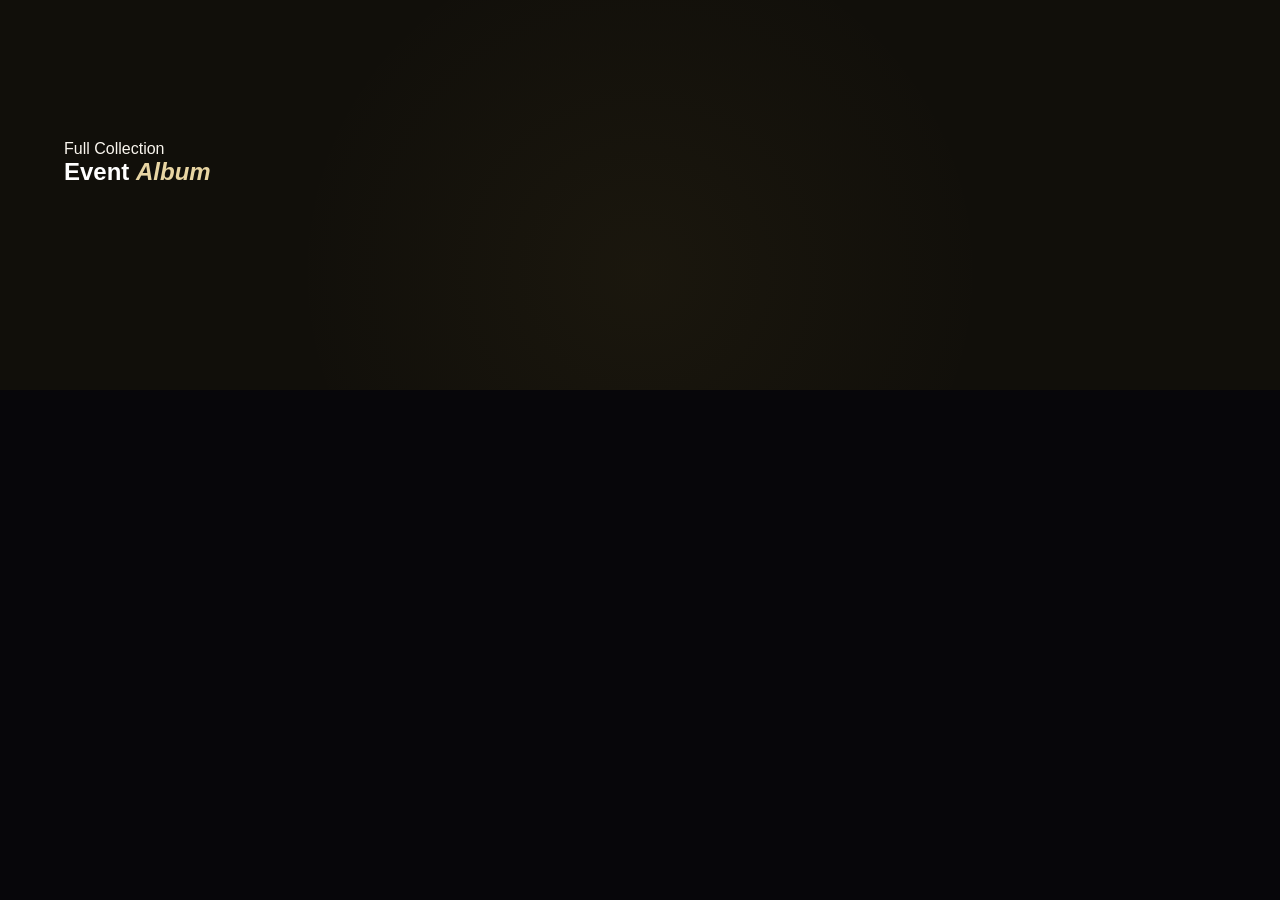
==== album.html @ ff9ff07b "main" ====
<!DOCTYPE html>
<html lang="en">
<head>
  <meta charset="UTF-8">
  <meta name="viewport" content="width=device-width, initial-scale=1.0">
  <title>Ehtaram Events — Album</title>

  <link rel="stylesheet" href="style.css">
</head>
<body>

  <section class="gallery-section">

    <div class="label-tag">
      Full Collection
    </div>

    <h1 class="display-title" style="color:white;margin-bottom:4rem;">
      Event
      <em style="color:var(--gold-light);font-style:italic;">
        Album
      </em>
    </h1>

    <!-- ADD YOUR FULL GALLERY HERE -->

  </section>

</body>
</html>
---- style.css ----
*,*::before,*::after{box-sizing:border-box;margin:0;padding:0}
:root{
  --gold:#C9A84C;
  --gold-light:#E8D5A3;
  --gold-pale:#F7EFD8;
  --gold-dark:#8B6914;
  --gold-shine:#FFE9A0;
  --cream:#FAF6EF;
  --cream-mid:#F0E8D5;
  --black:#07060A;
  --black-soft:#110F0A;
  --black-mid:#1A1710;
  --white:#FFFFFF;
  --text-main:#1A1710;
  --text-muted:#6B5E42;
  --text-light:#9C8C6E;
}
html{scroll-behavior:smooth}
body{font-family:'Montserrat',sans-serif;background:var(--black);color:var(--cream);overflow-x:hidden;cursor:none}

/* CUSTOM CURSOR */
.cursor{position:fixed;width:10px;height:10px;background:var(--gold);border-radius:50%;pointer-events:none;z-index:9999;transform:translate(-50%,-50%);transition:transform .1s,width .3s,height .3s,background .3s;mix-blend-mode:difference}
.cursor-ring{position:fixed;width:40px;height:40px;border:1px solid var(--gold);border-radius:50%;pointer-events:none;z-index:9998;transform:translate(-50%,-50%);transition:transform .12s ease,width .3s,height .3s,opacity .3s;opacity:.6}
.cursor.hover{width:6px;height:6px}
.cursor-ring.hover{width:60px;height:60px;opacity:.3}

/* SCROLLBAR */
::-webkit-scrollbar{width:3px}
::-webkit-scrollbar-track{background:var(--black)}
::-webkit-scrollbar-thumb{background:var(--gold)}

/* NAV */
nav{position:fixed;top:0;left:0;right:0;z-index:100;padding:0 5%;display:flex;align-items:center;justify-content:space-between;height:80px;transition:all .5s ease}
nav.scrolled{background:rgba(7,6,10,.94);backdrop-filter:blur(20px);border-bottom:1px solid rgba(201,168,76,.1)}
.nav-logo{font-family:'Cormorant Garamond',serif;font-size:1.5rem;font-weight:500;color:var(--gold-light);letter-spacing:.15em;text-transform:uppercase;text-decoration:none}
.nav-logo em{font-style:italic;color:var(--gold)}
.nav-links{display:flex;gap:2.5rem;list-style:none}
.nav-links a{font-size:.62rem;font-weight:300;letter-spacing:.28em;text-transform:uppercase;color:rgba(255,255,255,.6);text-decoration:none;transition:color .3s;position:relative}
.nav-links a::after{content:'';position:absolute;bottom:-4px;left:0;width:0;height:1px;background:var(--gold);transition:width .4s ease}
.nav-links a:hover{color:var(--gold)}
.nav-links a:hover::after{width:100%}
.nav-cta{background:transparent;border:1px solid var(--gold);color:var(--gold);font-family:'Montserrat',sans-serif;font-size:.6rem;font-weight:400;letter-spacing:.22em;text-transform:uppercase;padding:.6rem 1.5rem;cursor:none;transition:all .4s;position:relative;overflow:hidden}
.nav-cta::before{content:'';position:absolute;inset:0;background:var(--gold);transform:scaleX(0);transform-origin:left;transition:transform .4s ease}
.nav-cta:hover::before{transform:scaleX(1)}
.nav-cta:hover{color:var(--black)}
.nav-cta span{position:relative;z-index:1}
.hamburger{display:none;flex-direction:column;gap:5px;cursor:none;padding:4px}
.hamburger span{width:22px;height:1px;background:var(--gold);display:block;transition:.3s}
.mobile-menu{display:none;position:fixed;inset:0;background:rgba(7,6,10,.98);z-index:200;flex-direction:column;align-items:center;justify-content:center;gap:2.5rem}
.mobile-menu.open{display:flex}
.mobile-menu a{font-family:'Cormorant Garamond',serif;font-size:2.8rem;font-weight:300;color:var(--gold-light);text-decoration:none;letter-spacing:.1em;transition:color .3s;font-style:italic}
.mobile-menu a:hover{color:var(--gold)}
.mobile-close{position:absolute;top:24px;right:5%;font-size:1.2rem;color:var(--gold);cursor:none;background:none;border:none;letter-spacing:.2em;font-size:.7rem;text-transform:uppercase;font-family:'Montserrat',sans-serif}

/* HERO */
.hero{height:100vh;position:relative;overflow:hidden;display:flex;align-items:center;justify-content:center}
.hero-reel{position:absolute;inset:0;overflow:hidden}
.hero-reel::after{content:'';position:absolute;inset:0;background:linear-gradient(to bottom,rgba(7,6,10,.2) 0%,rgba(7,6,10,.4) 50%,rgba(7,6,10,.95) 100%)}
.hero-reel img{width:100%;height:100%;object-fit:cover;animation:slowZoom 18s ease infinite alternate;filter:saturate(.8) brightness(.75)}
@keyframes slowZoom{from{transform:scale(1)}to{transform:scale(1.08)}}
.hero-noise{position:absolute;inset:0;opacity:.03;background-image:url("data:image/svg+xml,%3Csvg viewBox='0 0 256 256' xmlns='http://www.w3.org/2000/svg'%3E%3Cfilter id='noise'%3E%3CfeTurbulence type='fractalNoise' baseFrequency='0.9' numOctaves='4' stitchTiles='stitch'/%3E%3C/filter%3E%3Crect width='100%25' height='100%25' filter='url(%23noise)'/%3E%3C/svg%3E");z-index:1}
.hero-content{position:relative;z-index:2;text-align:center;padding:0 5%;max-width:900px}
.hero-eyebrow{font-size:.58rem;font-weight:300;letter-spacing:.55em;text-transform:uppercase;color:var(--gold);margin-bottom:2.5rem;opacity:0;animation:fadeUp .9s .4s ease forwards;display:flex;align-items:center;justify-content:center;gap:1rem}
.hero-eyebrow::before,.hero-eyebrow::after{content:'';flex:1;max-width:60px;height:1px;background:linear-gradient(to right,transparent,var(--gold))}
.hero-eyebrow::after{background:linear-gradient(to left,transparent,var(--gold))}
.hero-title{font-family:'Cormorant Garamond',serif;font-size:clamp(4.5rem,10vw,9rem);font-weight:300;line-height:.95;color:var(--white);opacity:0;animation:fadeUp 1.1s .6s ease forwards;letter-spacing:-.01em}
.hero-title .line-1{display:block;font-weight:300;letter-spacing:.08em}
.hero-title .line-2{display:block;font-style:italic;color:var(--gold-light);font-size:.7em}
.hero-tagline{font-size:.72rem;font-weight:200;letter-spacing:.35em;text-transform:uppercase;color:rgba(255,255,255,.5);margin:2.5rem 0;opacity:0;animation:fadeUp .9s 1s ease forwards}
.hero-btns{display:flex;gap:1rem;justify-content:center;flex-wrap:wrap;opacity:0;animation:fadeUp .9s 1.2s ease forwards}
.btn-gold{background:var(--gold);color:var(--black);font-family:'Montserrat',sans-serif;font-size:.62rem;font-weight:500;letter-spacing:.25em;text-transform:uppercase;padding:1rem 2.8rem;border:none;cursor:none;transition:all .4s;text-decoration:none;display:inline-block;position:relative;overflow:hidden}
.btn-gold::before{content:'';position:absolute;inset:0;background:var(--gold-shine);transform:scaleX(0);transform-origin:left;transition:transform .4s}
.btn-gold:hover::before{transform:scaleX(1)}
.btn-gold span{position:relative;z-index:1}
.btn-ghost{background:transparent;color:rgba(255,255,255,.8);font-family:'Montserrat',sans-serif;font-size:.62rem;font-weight:300;letter-spacing:.25em;text-transform:uppercase;padding:1rem 2.8rem;border:1px solid rgba(255,255,255,.3);cursor:none;transition:all .4s;text-decoration:none;display:inline-block}
.btn-ghost:hover{border-color:var(--gold);color:var(--gold)}
.hero-scroll-indicator{position:absolute;bottom:3rem;left:50%;transform:translateX(-50%);z-index:2;display:flex;flex-direction:column;align-items:center;gap:.8rem;opacity:0;animation:fadeIn 1s 2s ease forwards}
.hero-scroll-indicator span{font-size:.52rem;letter-spacing:.35em;color:rgba(255,255,255,.35);text-transform:uppercase}
.scroll-track{width:1px;height:60px;background:rgba(201,168,76,.2);position:relative;overflow:hidden}
.scroll-track::after{content:'';position:absolute;top:-100%;left:0;width:100%;height:100%;background:linear-gradient(to bottom,transparent,var(--gold));animation:scrollDrop 2s 2s infinite}
@keyframes scrollDrop{0%{top:-100%}100%{top:100%}}

/* MARQUEE */
.marquee-section{background:var(--black-mid);padding:1rem 0;overflow:hidden;white-space:nowrap}
.marquee-inner{display:inline-flex;gap: 1px;;animation:marquee 20s linear infinite}
.marquee-item{font-family:'Cormorant Garamond',serif;font-size:.82rem;font-style:italic;font-weight:400;color:var(--white);letter-spacing:.1em;padding:0 2rem}
.marquee-dot{color:var(--black);opacity:.4}
@keyframes marquee{from{transform:translateX(0)}to{transform:translateX(-50%)}}

/* ════════════════════════════════
   STORY — CINEMATIC CENTERED
════════════════════════════════ */

.story{
  min-height:115vh;

  position:relative;

  overflow:hidden;

  display:flex;
  align-items:center;
  justify-content:center;

  padding:8rem 5%;

  background:var(--black);
}

/* BG */
.story-bg{
  position:absolute;
  inset:0;

  z-index:0;

  overflow:hidden;
}

/* gif */
.story-bg-gif{
  width:100%;
  height:100%;

  object-fit:cover;

  transform:scale(1.08);

  filter:
    brightness(.55)
    saturate(1)
    contrast(1.05);
}
/* overlay */
.story-bg-overlay{
  position:absolute;
  inset:0;

  background:

    linear-gradient(
      to bottom,
      rgba(7,6,10,.28),
      rgba(7,6,10,.45)
    ),

    radial-gradient(
      circle at center,
      rgba(201,168,76,.06),
      rgba(7,6,10,.35) 70%
    );
}
.story::after{
  content:"";

  position:absolute;
  inset:0;

  background:
    linear-gradient(
      to right,
      rgba(7,6,10,.35),
      transparent 20%,
      transparent 80%,
      rgba(7,6,10,.35)
    );

  pointer-events:none;

  z-index:1;
}
/* blur orbs */
.story-blur{
  position:absolute;

  border-radius:50%;

  filter:blur(80px);

  pointer-events:none;
}

.blur-1{
  width:380px;
  height:380px;

  background:rgba(201,168,76,.16);

  top:-5%;
  left:-5%;
}

.blur-2{
  width:500px;
  height:500px;

  background:rgba(255,255,255,.06);

  right:-10%;
  bottom:-15%;
}

/* CONTENT */
.story-content{
  position:relative;
  z-index:2;

  display:flex;
  flex-direction:column;
  align-items:center;

  text-align:center;

  max-width:1100px;

  padding:4rem 3rem;

  backdrop-filter:blur(2px);
}

/* title */
.story-content .display-title{
  color:var(--white);

  font-family:'Cormorant Garamond',serif;

  font-size:clamp(4rem,7vw,7rem);

  font-weight:300;

  line-height:.95;

  letter-spacing:-.03em;

  margin-top:1rem;

  margin-bottom:2rem;
}

.story-content .display-title em{
  color:var(--gold-light);

  display:block;

  margin-top:.8rem;

  font-style:italic;
  font-weight:400;

  letter-spacing:-.02em;
}

/* OUR STORY LABEL */
.story .label-tag{
  font-size:.75rem;

  letter-spacing:.45em;

  text-transform:uppercase;

  color:rgba(255,255,255,.72);

  font-family:'Montserrat',sans-serif;

  margin-bottom:1rem;
}

/* paragraphs */
.story-content .body-text{
  font-family:'Montserrat',sans-serif;

  font-size:1.05rem;

  line-height:2.1;

  font-weight:300;

  letter-spacing:.01em;

  color:rgba(255,255,255,.82);

  max-width:900px;

  margin-bottom:2rem;
}

/* gold divider */
.gold-rule{
  width:80px;
  height:1px;

  background:
    linear-gradient(
      to right,
      transparent,
      var(--gold),
      transparent
    );

  margin:2rem auto 3rem;
}

/* stats section */
.story-stats{
  margin-top:4rem;

  padding-top:3rem;

  width:100%;

  display:grid;

  grid-template-columns:repeat(3,1fr);

  gap:2rem;

  border-top:1px solid rgba(255,255,255,.08);
}

/* stat */
.story-stats .stat-item{
  display:flex;
  flex-direction:column;

  align-items:center;
}

/* stat number */
.story-stats strong{
  font-family:'Cormorant Garamond',serif;

  font-size:clamp(2.5rem,4vw,4rem);

  font-weight:400;

  color:var(--gold-light);

  line-height:1;
}

/* stat label */
.story-stats span{
  margin-top:.8rem;

  font-size:.75rem;

  letter-spacing:.22em;
  text-transform:uppercase;

  color:rgba(255,255,255,.45);

  font-family:'Montserrat',sans-serif;
}


/* text */
.story-content .body-text{
  color:rgba(255,255,255,.78);

  max-width:720px;
}

/* gold line */
.story-content .gold-rule{
  margin-left:auto;
  margin-right:auto;
}

/* stats */
.story-stats{
  width:100%;

  max-width:750px;

  border-top:1px solid rgba(201,168,76,.12);
}

/* MOBILE */
@media(max-width:768px){

  .story{
    padding:6rem 5%;
    min-height:90vh;
  }

  .story-content{
    max-width:100%;
  }

  .story-stats{
    grid-template-columns:1fr;

    gap:1.8rem;
  }

  .story-content .body-text{
    max-width:100%;
  }
}

/* ════════════════════════════════
   SERVICES — GLASSMORPHIC LUXURY
════════════════════════════════ */

.services-section{
  position: relative;
  overflow: hidden;

  padding: 140px 5%;

  background:

    radial-gradient(
      circle at top left,
      rgba(201,168,76,.12),
      transparent 28%
    ),

    radial-gradient(
      circle at bottom right,
      rgba(72,88,255,.10),
      transparent 32%
    ),

    linear-gradient(
      135deg,
      #050507 0%,
      #090914 35%,
      #0c0c17 65%,
      #060608 100%
    );
}

/* ambient glows */
.services-section::before{
  content:"";

  position:absolute;

  width:450px;
  height:450px;

  top:-10%;
  left:-8%;

  border-radius:50%;

  background:
    radial-gradient(
      circle,
      rgba(201,168,76,.18),
      transparent 70%
    );

  filter:blur(90px);

  pointer-events:none;
}

.services-section::after{
  content:"";

  position:absolute;

  width:520px;
  height:520px;

  right:-10%;
  bottom:-15%;

  border-radius:50%;

  background:
    radial-gradient(
      circle,
      rgba(72,88,255,.14),
      transparent 70%
    );

  filter:blur(110px);

  pointer-events:none;
}

/* ════════════════════════════════
   HEADER
════════════════════════════════ */

.services-header{
  display:flex;
  justify-content:space-between;
  align-items:flex-end;

  margin-bottom:5rem;

  flex-wrap:wrap;
  gap:2rem;

  position:relative;
  z-index:2;
}

/* label */
.services-section .label-tag{
  color:var(--gold);
}

.services-section .label-tag::before{
  background:var(--gold);
}

/* title */
.services-section .display-title{
  color:var(--white);
}

.services-section .display-title em{
  color:var(--gold-light);
  font-style:italic;
}

/* lead */
.services-lead{
  max-width:420px;

  font-size:.92rem;
  font-weight:300;

  line-height:2;

  color:rgba(255,255,255,.55);
}

/* ════════════════════════════════
   GRID
════════════════════════════════ */

.services-bento{
  display:grid;

  grid-template-columns:repeat(12,1fr);

  gap:18px;

  position:relative;
  z-index:2;
}

/* ════════════════════════════════
   GLASS CARDS
════════════════════════════════ */

.svc{
  position:relative;

  overflow:hidden;

  padding:3.5rem 3rem;

  border-radius:30px;

  background:
    linear-gradient(
      135deg,
      rgba(255,255,255,.08),
      rgba(255,255,255,.03)
    );

  border:1px solid rgba(255,255,255,.10);

  backdrop-filter:blur(22px);
  -webkit-backdrop-filter:blur(22px);

  box-shadow:
    0 10px 40px rgba(0,0,0,.18);

  cursor:none;

  transition:
    transform .5s ease,
    border-color .5s ease,
    background .5s ease,
    box-shadow .5s ease;
}
/* glow */
.svc::after{
  content:"";

  position:absolute;
  inset:0;

  background:
    radial-gradient(
      circle at top right,
      rgba(201,168,76,.12),
      transparent 40%
    );

  opacity:0;

  transition:opacity .5s ease;
}

/* content layer */
.svc > *{
  position:relative;
  z-index:2;
}

/* hover */
.svc:hover{
  transform:
    translateY(-10px)
    scale(1.01);

  border-color:rgba(201,168,76,.28);

  background:
    linear-gradient(
      135deg,
      rgba(255,255,255,.10),
      rgba(255,255,255,.04)
    );

  box-shadow:
    0 20px 60px rgba(0,0,0,.28);
}

.svc:hover::before{
  left:140%;
}

.svc:hover::after{
  opacity:1;
}

/* ════════════════════════════════
   GRID SPANS
════════════════════════════════ */

.svc-a{grid-column:span 5}
.svc-b{grid-column:span 7}
.svc-c{grid-column:span 4}
.svc-d{grid-column:span 4}
.svc-e{grid-column:span 4}
.svc-f{grid-column:span 6}
.svc-g{grid-column:span 6}

/* ════════════════════════════════
   TYPOGRAPHY
════════════════════════════════ */

/* number */
.svc-num{
  display:block;

  margin-bottom:1rem;

  font-family:'Cormorant Garamond',serif;

  font-size:5rem;
  font-weight:300;

  line-height:1;

  color:rgba(255,255,255,.10);

  transition:color .5s ease;
}

/* title */
.svc-title{
  font-family:'Cormorant Garamond',serif;

  font-size:2rem;
  font-weight:400;

  line-height:1.1;

  color:var(--white);

  margin-bottom:1rem;

  transition:color .5s ease;
}

/* desc */
.svc-desc{
  max-width:380px;

  font-size:.88rem;
  font-weight:300;

  line-height:2;

  color:rgba(255,255,255,.58);

  transition:color .5s ease;
}


/* hover typography */
.svc:hover .svc-title{
  color:var(--gold-light);
}

.svc:hover .svc-desc{
  color:rgba(255,255,255,.82);
}

.svc:hover .svc-num{
  color:rgba(201,168,76,.16);
}

.svc:hover .svc-arrow{
  color:var(--gold-light);

  transform:
    translate(4px,-4px)
    rotate(-8deg);
}

/* ════════════════════════════════
   RESPONSIVE
════════════════════════════════ */

@media(max-width:1024px){

  .svc-a,
  .svc-b{
    grid-column:span 6;
  }

  .svc-c,
  .svc-d,
  .svc-e{
    grid-column:span 4;
  }

  .svc-f,
  .svc-g{
    grid-column:span 6;
  }
}

@media(max-width:768px){

  .services-section{
    padding:100px 5%;
  }

  .services-header{
    flex-direction:column;
    align-items:flex-start;
  }

  .svc-a,
  .svc-b,
  .svc-c,
  .svc-d,
  .svc-e,
  .svc-f,
  .svc-g{
    grid-column:span 12;
  }

  .svc{
    padding:2.8rem 2rem;

    border-radius:24px;
  }

  .svc-title{
    font-size:1.6rem;
  }

  .svc-num{
    font-size:4rem;
  }
}
/* ════════════════════════════════
   INFINITE SHOWCASE MARQUEE
════════════════════════════════ */

.showcase{
  background: var(--black);
  padding: 140px 0;
  overflow: hidden;
  position: relative;
}

.showcase-header{
  padding: 0 5%;
  margin-bottom: 4rem;
}

/* marquee wrapper */
.marquee-showcase{
  width: 100%;
  overflow: hidden;
  position: relative;
}

/* moving track */
.marquee-track{
  display: flex;
  gap: 1.5rem;
  width: max-content;

  animation: showcaseMarquee 30s linear infinite;
}

/* infinite animation */
@keyframes showcaseMarquee{
  from{
    transform: translateX(0);
  }

  to{
    transform: translateX(-50%);
  }
}

/* cards */
.showcase-card{
  position: relative;

  width: 420px;
  height: 650px;

  overflow: hidden;
  flex-shrink: 0;

  border-radius: 0;

  background: var(--black-soft);

  cursor: none;

  transition:
    transform .6s ease,
    filter .6s ease;

  filter:
    saturate(.7)
    brightness(.8);
}

/* hover */
.showcase-card:hover{
  transform: translateY(-10px);

  filter:
    saturate(1)
    brightness(1);
}

/* image */
.showcase-card img{
  width: 100%;
  height: 100%;

  object-fit: cover;

  transition: transform 1s ease;
}

.showcase-card:hover img{
  transform: scale(1.08);
}

/* dark gradient */
.showcase-card::after{
  content: "";

  position: absolute;
  inset: 0;

  background:
    linear-gradient(
      to top,
      rgba(0,0,0,.85),
      rgba(0,0,0,.15),
      transparent
    );
}

/* overlay text */
.showcase-overlay{
  position: absolute;

  left: 2rem;
  bottom: 2rem;

  z-index: 2;
}

.showcase-overlay span{
  font-family:'Cormorant Garamond',serif;

  font-size: 2rem;
  font-weight: 300;
  font-style: italic;

  color: var(--white);

  letter-spacing: .03em;
}

/* fade edges */
.marquee-showcase::before,
.marquee-showcase::after{
  content: "";

  position: absolute;
  top: 0;

  width: 180px;
  height: 100%;

  z-index: 5;

  pointer-events: none;
}

.marquee-showcase::before{
  left: 0;

  background:
    linear-gradient(
      to right,
      var(--black),
      transparent
    );
}

.marquee-showcase::after{
  right: 0;

  background:
    linear-gradient(
      to left,
      var(--black),
      transparent
    );
}

/* MOBILE */
@media(max-width:768px){

  .showcase{
    padding: 100px 0;
  }

  .showcase-card{
    width: 280px;
    height: 440px;
  }

  .showcase-overlay span{
    font-size: 1.5rem;
  }

  .marquee-track{
    gap: 1rem;

    animation-duration: 30s;
  }
}
/* ════════════════════════════════
   GALLERY SECTION
════════════════════════════════ */

.gallery-section{
  background: var(--black-soft);

  padding: 140px 5%;

  position: relative;
  overflow: hidden;
}

/* subtle glow */
.gallery-section::before{
  content:"";

  position:absolute;
  top:-20%;
  left:50%;

  transform:translateX(-50%);

  width:700px;
  height:700px;

  background:
    radial-gradient(
      circle,
      rgba(201,168,76,.05),
      transparent 70%
    );

  pointer-events:none;
}

/* ════════════════════════════════
   HEADING
════════════════════════════════ */

.gallery-head{
  text-align:center;

  max-width:850px;

  margin:0 auto 5rem;

  position:relative;
  z-index:2;
}

.gallery-head .display-title{
  color:var(--white);
}

.gallery-head .display-title em{
  color:var(--gold-light);
  font-style:italic;
}

.gallery-sub{
  margin-top:1.5rem;

  font-size:.82rem;
  font-weight:300;
  line-height:2;

  color:rgba(255,255,255,.45);

  max-width:620px;

  margin-inline:auto;
}

/* ════════════════════════════════
   GRID
════════════════════════════════ */

.gallery-mosaic{
  display:grid;

  grid-template-columns:repeat(12,1fr);

  grid-auto-rows:220px;

  gap:12px;

  position:relative;
  z-index:2;
}

/* layout */
.gm-1{
  grid-column:span 5;
  grid-row:span 2;
}

.gm-2{
  grid-column:span 3;
  grid-row:span 1;
}

.gm-3{
  grid-column:span 4;
  grid-row:span 1;
}

.gm-4{
  grid-column:span 4;
  grid-row:span 1;
}

.gm-5{
  grid-column:span 3;
  grid-row:span 1;
}

.gm-6{
  grid-column:span 5;
  grid-row:span 2;
}

/* cards */
.mosaic-item{
  position:relative;

  overflow:hidden;

  background:var(--black);

  cursor:none;
}

/* image */
.mosaic-item img{
  width:100%;
  height:100%;

  object-fit:cover;

  transition:
    transform 1s ease,
    filter .6s ease;

  filter:
    saturate(.75)
    brightness(.82);
}

/* hover */
.mosaic-item:hover img{
  transform:scale(1.08);

  filter:
    saturate(1)
    brightness(1);
}

/* overlay */
.mosaic-overlay{
  position:absolute;
  inset:0;

  background:
    linear-gradient(
      to top,
      rgba(0,0,0,.5),
      transparent
    );

  opacity:.75;

  transition:opacity .4s ease;
}

.mosaic-item:hover .mosaic-overlay{
  opacity:1;
}

/* shine */
.mosaic-item::after{
  content:"";

  position:absolute;

  top:0;
  left:-120%;

  width:60%;
  height:100%;

  background:
    linear-gradient(
      90deg,
      transparent,
      rgba(255,255,255,.08),
      transparent
    );

  transform:skewX(-25deg);

  transition:left .9s ease;
}

.mosaic-item:hover::after{
  left:140%;
}

/* ════════════════════════════════
   BOTTOM CTA
════════════════════════════════ */

.gallery-bottom{
  display:flex;
  justify-content:center;

  margin-top:5rem;

  position:relative;
  z-index:2;
}

.gallery-explore-btn{
  width:min(100%, 520px);

  display:flex;
  justify-content:space-between;
  align-items:center;

  gap:2rem;

  padding:1.3rem 1.3rem 1.3rem 2rem;

  border-radius:100px;

  text-decoration:none;

  background:
    rgba(255,255,255,.03);

  border:1px solid rgba(201,168,76,.15);

  backdrop-filter:blur(10px);

  transition:
    transform .4s ease,
    border-color .4s ease,
    background .4s ease;
}

/* hover */
.gallery-explore-btn:hover{
  transform:translateY(-4px);

  border-color:rgba(201,168,76,.4);

  background:
    rgba(201,168,76,.05);
}

.gallery-btn-text{
  font-size:.82rem;
  font-weight:400;

  letter-spacing:.22em;
  text-transform:uppercase;

  color:var(--gold-light);
}

/* circle */
.gallery-btn-circle{
  width:78px;
  height:78px;

  border-radius:50%;

  display:flex;
  align-items:center;
  justify-content:center;

  flex-shrink:0;

  background:var(--gold);

  color:var(--black);

  font-size:1.8rem;

  transition:
    transform .4s ease,
    background .4s ease;
}

.gallery-explore-btn:hover .gallery-btn-circle{
  transform:rotate(-45deg) scale(1.05);

  background:var(--gold-light);
}

/* ════════════════════════════════
   MOBILE
════════════════════════════════ */

@media(max-width:768px){

  .gallery-section{
    padding:100px 5%;
  }

  .gallery-mosaic{
    grid-template-columns:1fr 1fr;

    grid-auto-rows:180px;

    gap:8px;
  }

  .gm-1,
  .gm-2,
  .gm-3,
  .gm-4,
  .gm-5,
  .gm-6{
    grid-column:span 1;
    grid-row:span 1;
  }

  .gallery-explore-btn{
    padding:1rem 1rem 1rem 1.4rem;
  }

  .gallery-btn-text{
    font-size:.68rem;
    letter-spacing:.18em;
  }

  .gallery-btn-circle{
    width:64px;
    height:64px;

    font-size:1.4rem;
  }
}

/* ════════════════════════════════
   TESTIMONIALS — 3D MARQUEE
════════════════════════════════ */

.testimonials-section{
  background: var(--cream);

  padding: 140px 0;

  position: relative;
  overflow: hidden;
}

/* soft glow */
.testimonials-section::before{
  content:"";

  position:absolute;

  top:-10%;
  left:50%;

  transform:translateX(-50%);

  width:700px;
  height:700px;

  background:
    radial-gradient(
      circle,
      rgba(201,168,76,.10),
      transparent 70%
    );

  pointer-events:none;
}

/* giant background text */
.testi-bg-text{
  position:absolute;

  top:50%;
  left:50%;

  transform:translate(-50%,-50%);

  font-family:'Cormorant Garamond',serif;

  font-size:clamp(8rem,15vw,18rem);
  font-weight:300;

  color:rgba(0,0,0,.025);

  white-space:nowrap;

  pointer-events:none;
  user-select:none;

  font-style:italic;
}

/* ════════════════════════════════
   HEADING
════════════════════════════════ */

.testimonials-head{
  text-align:center;

  margin-bottom:5rem;

  position:relative;
  z-index:2;
}

.testimonials-head .display-title{
  color:var(--black);
}

.testimonials-head .display-title em{
  color:var(--gold-dark);
  font-style:italic;
}

/* ════════════════════════════════
   MARQUEE WRAPPER
════════════════════════════════ */

.testimonials-marquee{
  width:100%;

  overflow:hidden;

  position:relative;
}

/* moving row */
.testimonials-track{
  display:flex;

  gap:2rem;

  width:max-content;

  padding-inline:2rem;

  animation:testimonialsMove 30s linear infinite;

  transform-style:preserve-3d;
}

/* animation */
@keyframes testimonialsMove{

  from{
    transform:translateX(0);
  }

  to{
    transform:translateX(-50%);
  }
}


/* ════════════════════════════════
   CARDS
════════════════════════════════ */

.story-card{
  width:420px;

  min-height:320px;

  padding:3rem;

  background:
     rgba(255,255,255,.92);

  border:1px solid rgba(201,168,76,.16);

  backdrop-filter:blur(16px);

  position:relative;

  overflow:hidden;

  flex-shrink:0;

  transform:
    perspective(1200px)
    rotateY(-7deg)
    rotateX(2deg);

  transition:
    transform .6s ease,
    border-color .5s ease,
    box-shadow .5s ease;
}

/* subtle glow */
.story-card::before{
  content:"";

  position:absolute;
  inset:0;

  background:
    radial-gradient(
      circle at top right,
      rgba(201,168,76,.10),
      transparent 45%
    );

  pointer-events:none;
}

/* hover */
.story-card:hover{
  transform:
    perspective(1200px)
    rotateY(0deg)
    rotateX(0deg)
    translateY(-10px);

  border-color:rgba(201,168,76,.4);

  box-shadow:
    0 25px 50px rgba(0,0,0,.08);
}

/* quote */
.story-quote{
  font-family:'Cormorant Garamond',serif;

  font-size:5rem;
  line-height:.8;

  color:rgba(0, 0, 0, 0.35);

  display:block;

  margin-bottom:1.2rem;
}

/* text */
.story-text{
  font-family:'Cormorant Garamond',serif;

  font-size:1.35rem;
  font-style:italic;
  font-weight:400;

  line-height:1.9;

  color:#2a1b10;

  margin-bottom:2rem;
}

/* stars */
.story-stars{
  color:#a67c1a;

  font-size:.7rem;

  letter-spacing:.18em;

  margin-bottom:1rem;
}

/* author */
.story-author{
  font-size:.78rem;
  font-weight:600;

  letter-spacing:.22em;
  text-transform:uppercase;

  color:#3a2819;
}

/* ════════════════════════════════
   EDGE FADE
════════════════════════════════ */

.testimonials-marquee::before,
.testimonials-marquee::after{
  content:"";

  position:absolute;
  top:0;

  width:180px;
  height:100%;

  z-index:5;

  pointer-events:none;
}

.testimonials-marquee::before{
  left:0;

  background:
    linear-gradient(
      to right,
      var(--cream),
      transparent
    );
}

.testimonials-marquee::after{
  right:0;

  background:
    linear-gradient(
      to left,
      var(--cream),
      transparent
    );
}

/* ════════════════════════════════
   MOBILE
════════════════════════════════ */

@media(max-width:768px){

  .testimonials-section{
    padding:100px 0;
  }

  .story-card{
    width:300px;

    min-height:auto;

    padding:2rem;
  }

  .story-text{
    font-size:1.05rem;
  }

  .testimonials-track{
    gap:1rem;

    animation-duration:22s;
  }
}
/* CONTACT */
.contact-section{background:var(--black);min-height:100vh;display:grid;grid-template-columns:1fr 1fr;position:relative;overflow:hidden}
.contact-visual{position:relative;overflow:hidden}
.contact-visual img{width:100%;height:100%;object-fit:cover;filter:saturate(.4) brightness(.5);transition:all 1.2s ease}
.contact-visual:hover img{filter:saturate(.7) brightness(.6)}
.contact-visual-overlay{position:absolute;inset:0;background:linear-gradient(to right,rgba(7,6,10,.3),rgba(7,6,10,.8))}
.contact-visual-content{position:absolute;inset:0;display:flex;flex-direction:column;justify-content:flex-end;padding:5rem 4rem}
.contact-visual-title{font-family:'Cormorant Garamond',serif;font-size:clamp(2.5rem,4vw,4.5rem);font-weight:300;color:var(--white);line-height:1.1;font-style:italic}
.contact-visual-title em{font-style:normal;color:var(--gold-light);display:block}
.contact-channels{display:flex;flex-direction:column;gap:1.5rem;margin-top:3rem}
.channel-link{display:flex;align-items:center;gap:1.2rem;color:rgba(255,255,255,.6);text-decoration:none;font-size:.75rem;font-weight:300;letter-spacing:.08em;transition:color .3s;cursor:none}
.channel-link:hover{color:var(--gold)}
.channel-icon{width:44px;height:44px;border:1px solid rgba(201,168,76,.25);display:flex;align-items:center;justify-content:center;font-size:1rem;flex-shrink:0;transition:all .4s}
.channel-link:hover .channel-icon{border-color:var(--gold);background:rgba(201,168,76,.1)}
.contact-form-pane{padding:6rem 5rem;display:flex;flex-direction:column;justify-content:center;background:var(--black)}
.contact-form-pane .label-tag{color:var(--gold)}
.contact-form-pane .display-title{color:var(--white);font-size:clamp(1.8rem,3vw,3rem)}
.form-fields{display:flex;flex-direction:column;gap:.8rem;margin-top:2.5rem}
.f-row{display:grid;grid-template-columns:1fr 1fr;gap:.8rem}
.f-group{display:flex;flex-direction:column;gap:.4rem}
.f-label{font-size:.55rem;letter-spacing:.25em;text-transform:uppercase;color:var(--gold);opacity:.8}
.f-input,.f-textarea,.f-select{background:rgba(255,255,255,.03);border:1px solid rgba(201,168,76,.15);color:var(--white);font-family:'Montserrat',sans-serif;font-size:.78rem;font-weight:300;padding:.9rem 1.1rem;outline:none;transition:border-color .3s,background .3s;width:100%;cursor:none}
.f-input::placeholder,.f-textarea::placeholder{color:rgba(255,255,255,.2)}
.f-input:focus,.f-textarea:focus,.f-select:focus{border-color:var(--gold);background:rgba(201,168,76,.03)}
.f-textarea{height:100px;resize:none}
.f-select{appearance:none;color:rgba(255,255,255,.4)}
.f-select option{background:#1A1710}
.f-select:valid{color:var(--white)}
.btn-submit{background:var(--gold);color:var(--black);font-family:'Montserrat',sans-serif;font-size:.62rem;font-weight:500;letter-spacing:.28em;text-transform:uppercase;padding:1.1rem 3rem;border:none;cursor:none;transition:all .4s;margin-top:.5rem;position:relative;overflow:hidden;width:100%}
.btn-submit::before{content:'';position:absolute;inset:0;background:var(--white);transform:scaleX(0);transform-origin:left;transition:transform .4s}
.btn-submit:hover::before{transform:scaleX(1)}
.btn-submit span{position:relative;z-index:1}
.form-success{display:none;text-align:center;padding:3rem;border:1px solid rgba(201,168,76,.2)}
.form-success-icon{font-size:2rem;margin-bottom:1rem;display:block}
.form-success-title{font-family:'Cormorant Garamond',serif;font-size:2rem;color:var(--gold-light);font-style:italic;margin-bottom:.5rem}
.form-success-text{font-size:.75rem;color:rgba(255,255,255,.4);font-weight:300}

/* FOOTER */
footer{background:var(--black);border-top:1px solid rgba(201,168,76,.1);padding:5rem 5% 3rem}
.footer-inner{display:grid;grid-template-columns:1fr 1fr 1fr;gap:4rem;margin-bottom:4rem}
.footer-brand .nav-logo{display:inline-block;margin-bottom:1.5rem}
.footer-brand p{font-size:.75rem;font-weight:300;line-height:1.9;color:rgba(255,255,255,.3);max-width:240px}
.footer-col h4{font-size:.6rem;letter-spacing:.3em;text-transform:uppercase;color:var(--gold);margin-bottom:1.5rem;display:flex;align-items:center;gap:.8rem}
.footer-col h4::before{content:'';width:20px;height:1px;background:var(--gold)}
.footer-col a{display:block;font-size:.72rem;font-weight:300;color:rgba(255,255,255,.35);text-decoration:none;margin-bottom:.6rem;transition:color .3s;letter-spacing:.05em;cursor:none}
.footer-col a:hover{color:var(--gold)}
.footer-bottom{display:flex;justify-content:space-between;align-items:center;padding-top:2rem;border-top:1px solid rgba(255,255,255,.06);flex-wrap:wrap;gap:1rem}
.footer-copy{font-size:.6rem;color:rgba(255,255,255,.2);letter-spacing:.12em}
.footer-social{display:flex;gap:1rem}
.social-btn{width:36px;height:36px;border:1px solid rgba(201,168,76,.2);display:flex;align-items:center;justify-content:center;color:rgba(255,255,255,.35);font-size:.75rem;text-decoration:none;transition:all .3s;cursor:none}
.social-btn:hover{border-color:var(--gold);color:var(--gold)}

/* WA FLOAT */
.wa-float{position:fixed;bottom:2.5rem;right:2.5rem;z-index:90;width:52px;height:52px;background:#25D366;border-radius:50%;display:flex;align-items:center;justify-content:center;box-shadow:0 4px 25px rgba(37,211,102,.35);text-decoration:none;transition:transform .3s,box-shadow .3s;cursor:none}
.wa-float:hover{transform:scale(1.12);box-shadow:0 6px 35px rgba(37,211,102,.5)}
.wa-float svg{width:26px;height:26px;fill:white}

/* ANIMATIONS */
@keyframes fadeUp{from{opacity:0;transform:translateY(40px)}to{opacity:1;transform:translateY(0)}}
@keyframes fadeIn{from{opacity:0}to{opacity:1}}

/* SCROLL REVEAL */
.sr{opacity:0;transform:translateY(50px);transition:opacity .9s ease,transform .9s ease}
.sr.in{opacity:1;transform:translateY(0)}
.sr-left{opacity:0;transform:translateX(-50px);transition:opacity .9s ease,transform .9s ease}
.sr-left.in{opacity:1;transform:translateX(0)}
.sr-right{opacity:0;transform:translateX(50px);transition:opacity .9s ease,transform .9s ease}
.sr-right.in{opacity:1;transform:translateX(0)}
.sr-scale{opacity:0;transform:scale(.92);transition:opacity 1s ease,transform 1s ease}
.sr-scale.in{opacity:1;transform:scale(1)}
.d1{transition-delay:.1s}.d2{transition-delay:.2s}.d3{transition-delay:.3s}.d4{transition-delay:.4s}.d5{transition-delay:.5s}.d6{transition-delay:.6s}

/* PARALLAX HERO TEXT */
.parallax-layer{will-change:transform}

/* RESPONSIVE */
@media(max-width:1024px){
  .story{grid-template-columns:1fr}
  .contact-section{grid-template-columns:1fr}
  .contact-visual{height:50vh}
  .svc-a,.svc-b{grid-column:span 6}
  .svc-c,.svc-d,.svc-e{grid-column:span 4}
  .svc-f,.svc-g{grid-column:span 6}
  .footer-inner{grid-template-columns:1fr 1fr}
  .testi-grid{grid-template-columns:1fr}
}
@media(max-width:768px){
  .nav-links,.nav-cta{display:none}
  .hamburger{display:flex}
  .story-content{padding:5rem 5%}
  .contact-form-pane{padding:4rem 5%}
  .svc-a,.svc-b,.svc-c,.svc-d,.svc-e,.svc-f,.svc-g{grid-column:span 12}
  .gallery-mosaic{grid-template-columns:1fr 1fr;grid-auto-rows:220px}
  .gm-1,.gm-2,.gm-3,.gm-4,.gm-5,.gm-6,.gm-7{grid-column:span 1;grid-row:span 1}
  .showcase-item{flex:0 0 85vw;height:60vh}
  .footer-inner{grid-template-columns:1fr}
  .f-row{grid-template-columns:1fr}
  .services-header{flex-direction:column;align-items:flex-start}
}
@media(max-width:480px){
  .hero-title{font-size:clamp(3.5rem,12vw,5rem)}
}
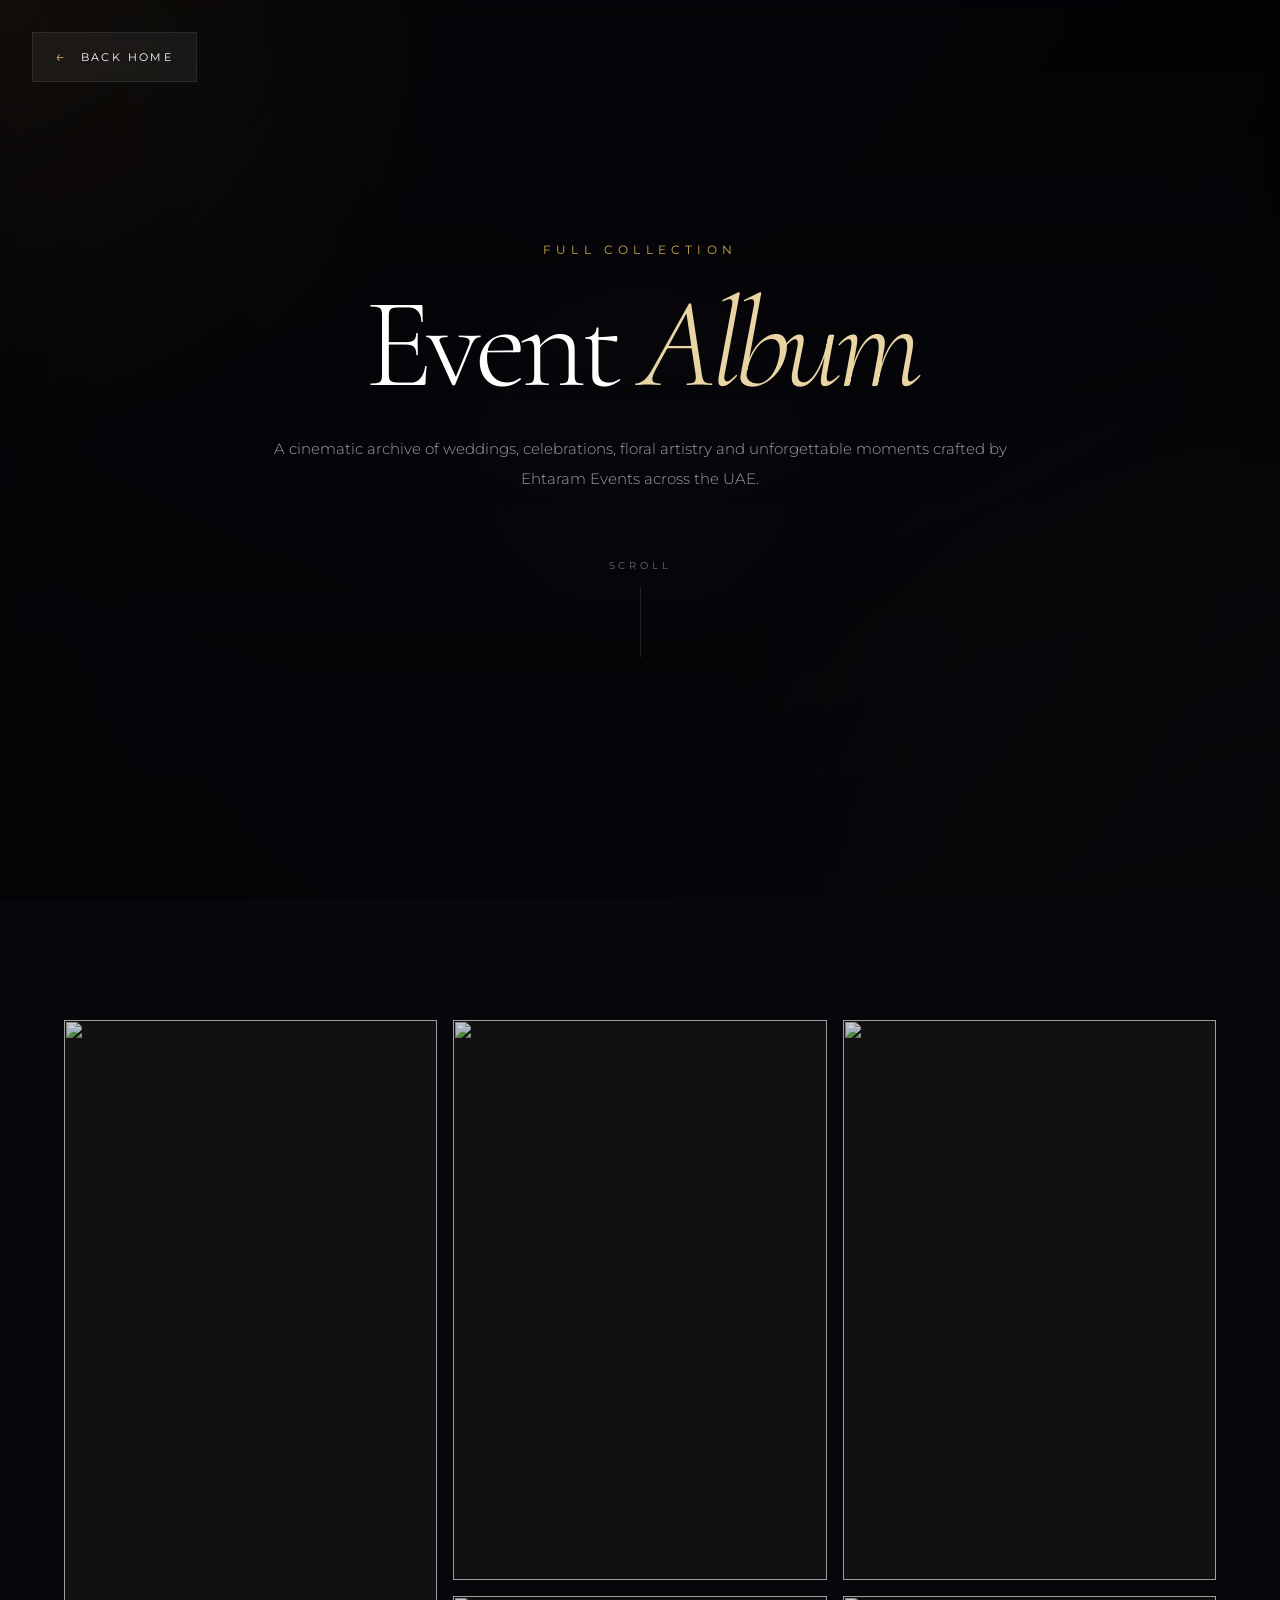
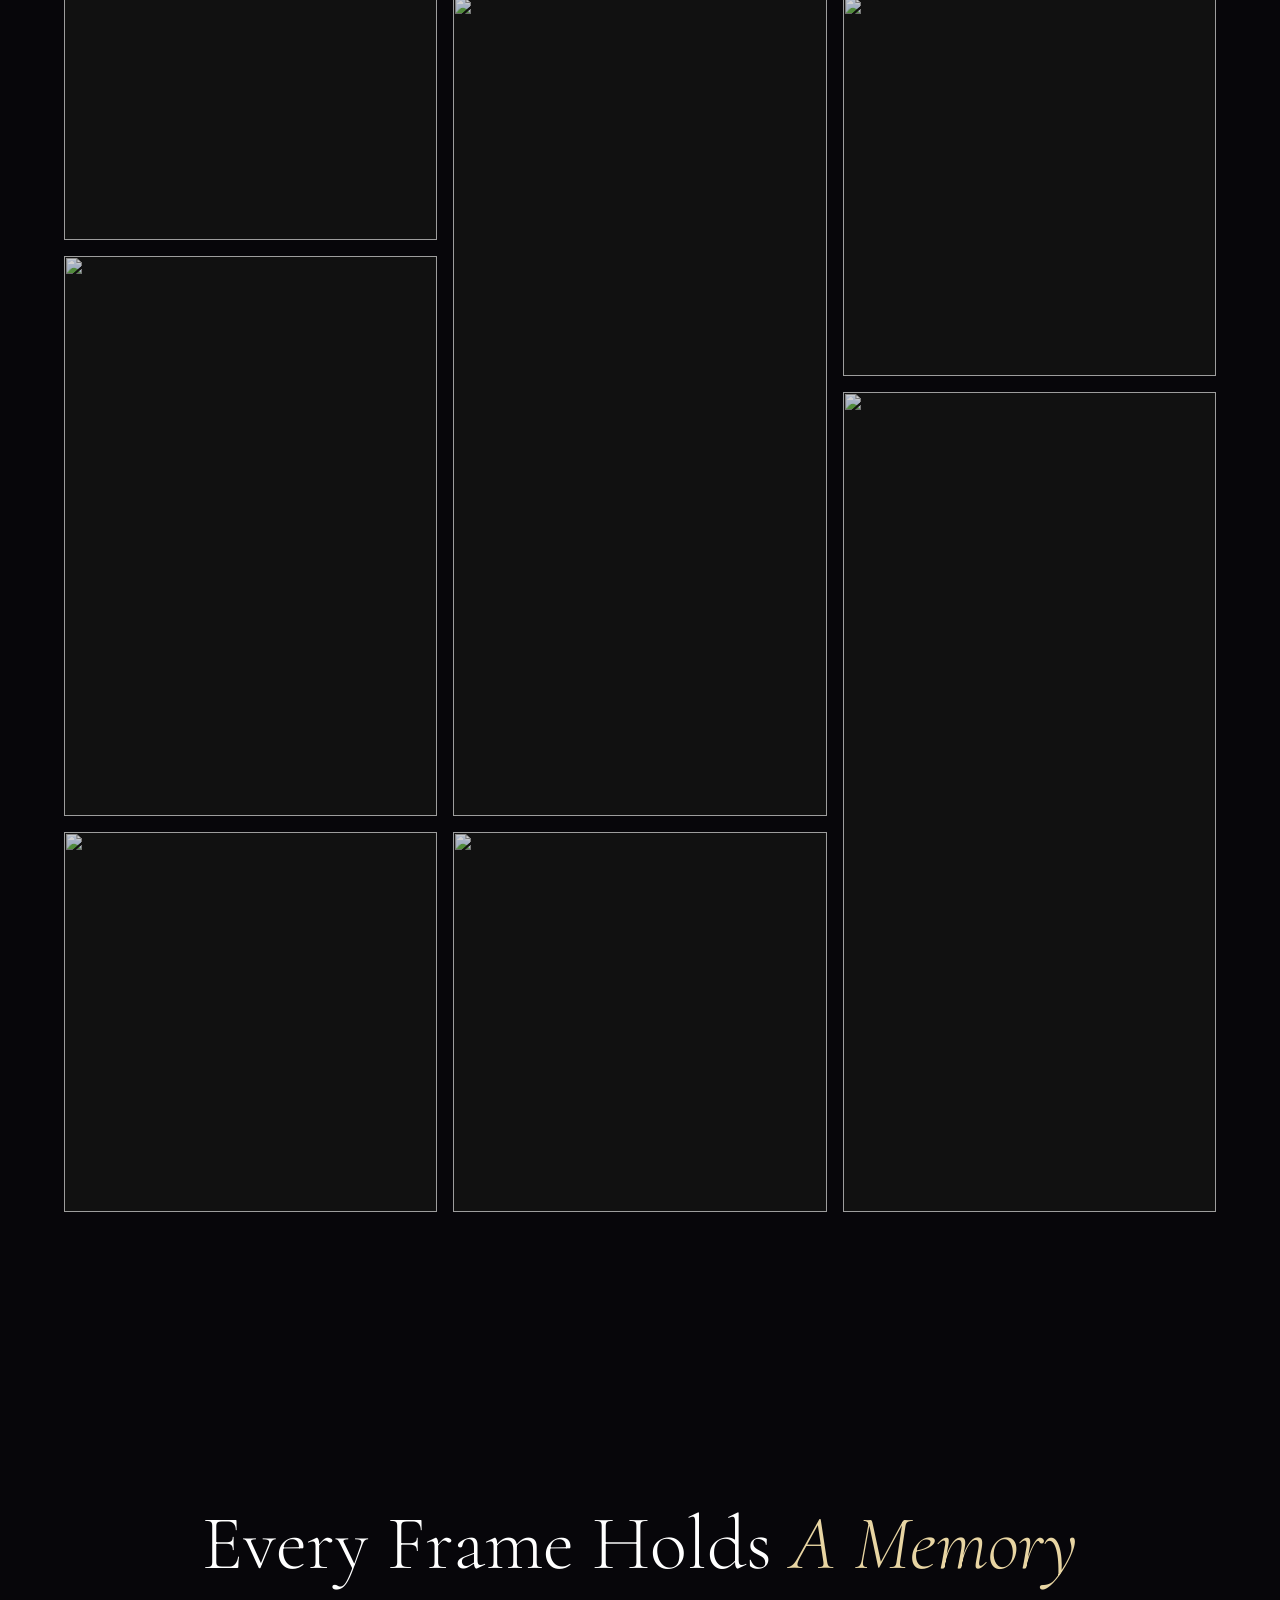
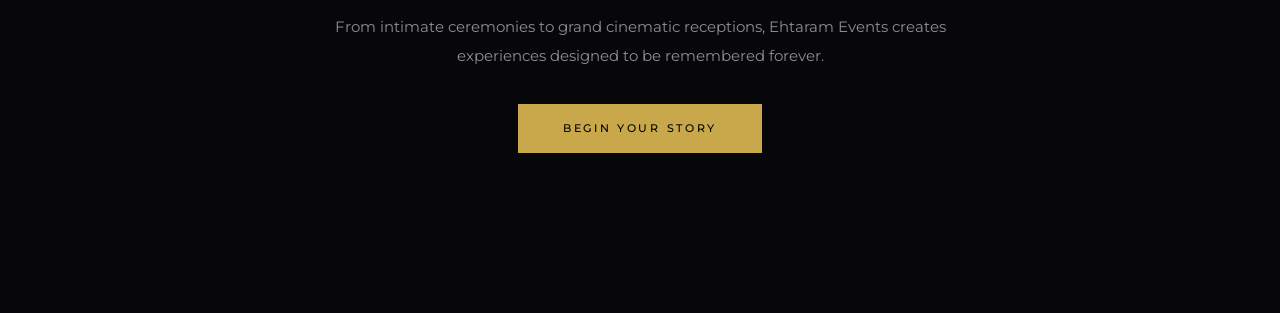
==== commit a74e07ed: "main1" ====
--- a/album.html
+++ b/album.html
@@ -1,30 +1,758 @@
 <!DOCTYPE html>
 <html lang="en">
 <head>
-  <meta charset="UTF-8">
-  <meta name="viewport" content="width=device-width, initial-scale=1.0">
-  <title>Ehtaram Events — Album</title>
-
-  <link rel="stylesheet" href="style.css">
+
+<meta charset="UTF-8" />
+<meta name="viewport" content="width=device-width, initial-scale=1.0"/>
+
+<title>Ehtaram Events — Album</title>
+
+<link rel="preconnect" href="https://fonts.googleapis.com">
+<link rel="preconnect" href="https://fonts.gstatic.com" crossorigin>
+
+<link href="https://fonts.googleapis.com/css2?family=Cormorant+Garamond:wght@300;400;500;600&family=Montserrat:wght@200;300;400;500&display=swap" rel="stylesheet">
+
+<style>
+
+*{
+  margin:0;
+  padding:0;
+  box-sizing:border-box;
+}
+
+:root{
+  --gold:#C9A84C;
+  --gold-light:#E8D5A3;
+  --black:#07060A;
+  --white:#FFFFFF;
+}
+
+html{
+  scroll-behavior:smooth;
+}
+
+body{
+  background:var(--black);
+  color:white;
+  overflow-x:hidden;
+  font-family:'Montserrat',sans-serif;
+}
+
+/* =========================
+   BACK BUTTON
+========================= */
+
+.back-home{
+  position:fixed;
+
+  top:2rem;
+  left:2rem;
+
+  z-index:100;
+
+  display:flex;
+  align-items:center;
+  gap:.8rem;
+
+  padding:.9rem 1.4rem;
+
+  text-decoration:none;
+
+  background:
+    rgba(255,255,255,.06);
+
+  border:1px solid rgba(255,255,255,.08);
+
+  backdrop-filter:blur(18px);
+
+  color:white;
+
+  font-size:.68rem;
+  font-weight:400;
+
+  letter-spacing:.22em;
+  text-transform:uppercase;
+
+  transition:
+    transform .4s ease,
+    border-color .4s ease,
+    background .4s ease;
+}
+
+.back-home span{
+  color:var(--gold);
+
+  font-size:1rem;
+}
+
+.back-home:hover{
+  transform:translateY(-4px);
+
+  border-color:rgba(201,168,76,.35);
+
+  background:
+    rgba(201,168,76,.08);
+}
+
+/* =========================
+   HERO
+========================= */
+
+.album-hero{
+  height:100vh;
+
+  position:relative;
+
+  overflow:hidden;
+
+  display:flex;
+  align-items:center;
+  justify-content:center;
+
+  text-align:center;
+
+}
+
+/* video */
+
+.album-video{
+  position:absolute;
+  inset:0;
+
+  width:100%;
+  height:100%;
+
+  object-fit:cover;
+
+  filter:
+    brightness(.55)
+    saturate(.85)
+    blur(1px);
+
+  transform:scale(1.04);
+}
+.album-hero::before{
+  content:"";
+
+  position:absolute;
+  inset:0;
+
+  z-index:1;
+
+  background:
+
+    radial-gradient(
+      circle at center,
+      transparent 20%,
+      rgba(0,0,0,.18) 100%
+    );
+
+  pointer-events:none;
+}
+/* overlays */
+
+.album-hero::after{
+  content:"";
+
+  position:absolute;
+  inset:0;
+
+  backdrop-filter:blur(10px);
+  -webkit-backdrop-filter:blur(10px);
+
+  background:
+
+    linear-gradient(
+      to bottom,
+      rgba(7,6,10,.18),
+      rgba(7,6,10,.72)
+    ),
+
+    radial-gradient(
+      circle at top left,
+      rgba(201,168,76,.10),
+      transparent 30%
+    ),
+
+    radial-gradient(
+      circle at bottom right,
+      rgba(255,255,255,.05),
+      transparent 40%
+    ),
+
+    radial-gradient(
+      circle at center,
+      transparent,
+      rgba(0,0,0,.38)
+    );
+}
+
+/* grain */
+
+.album-grain{
+  position:absolute;
+  inset:0;
+
+  opacity:.03;
+
+  background-image:url("https://grainy-gradients.vercel.app/noise.svg");
+
+  mix-blend-mode:overlay;
+
+  z-index:2;
+}
+
+/* content */
+
+.album-content{
+  position:relative;
+  z-index:3;
+
+  padding:0 5%;
+}
+
+.album-label{
+  font-size:.72rem;
+
+  letter-spacing:.45em;
+  text-transform:uppercase;
+
+  color:var(--gold);
+
+  margin-bottom:2rem;
+}
+
+.album-title{
+  font-family:'Cormorant Garamond',serif;
+
+  font-size:clamp(5rem,10vw,10rem);
+
+  font-weight:300;
+
+  line-height:.88;
+
+  letter-spacing:-.05em;
+
+  color:white;
+}
+
+.album-title em{
+  color:var(--gold-light);
+
+  font-style:italic;
+}
+
+.album-sub{
+  max-width:760px;
+
+  margin:2rem auto 0;
+
+  font-size:.95rem;
+  font-weight:300;
+
+  line-height:2;
+
+  color:rgba(255,255,255,.62);
+}
+
+/* =========================
+   SCROLL INDICATOR
+========================= */
+
+.scroll-indicator{
+  margin-top:4rem;
+
+  display:flex;
+  flex-direction:column;
+  align-items:center;
+
+  gap:1rem;
+}
+
+.scroll-indicator span{
+  font-size:.62rem;
+
+  letter-spacing:.38em;
+  text-transform:uppercase;
+
+  color:rgba(255,255,255,.4);
+}
+
+.scroll-line{
+  width:1px;
+  height:70px;
+
+  background:
+    rgba(255,255,255,.12);
+
+  position:relative;
+
+  overflow:hidden;
+}
+
+.scroll-line::after{
+  content:"";
+
+  position:absolute;
+
+  top:-100%;
+  left:0;
+
+  width:100%;
+  height:100%;
+
+  background:
+    linear-gradient(
+      to bottom,
+      transparent,
+      var(--gold)
+    );
+
+  animation:scrollDrop 2s infinite;
+}
+
+@keyframes scrollDrop{
+
+  0%{
+    top:-100%;
+  }
+
+  100%{
+    top:100%;
+  }
+}
+
+/* =========================
+   GALLERY
+========================= */
+
+.album-gallery{
+  padding:120px 5%;
+}
+
+/* masonry */
+
+.gallery-grid{
+  columns:3 320px;
+
+  column-gap:16px;
+}
+
+.gallery-item{
+  position:relative;
+
+  overflow:hidden;
+
+  margin-bottom:16px;
+
+  break-inside:avoid;
+
+  background:#111;
+}
+
+/* images */
+
+.gallery-item img{
+  width:100%;
+
+  display:block;
+
+  transition:
+    transform 1.2s ease,
+    filter .8s ease;
+
+  filter:
+    brightness(.82)
+    saturate(.82);
+}
+
+/* hover */
+
+.gallery-item:hover img{
+  transform:scale(1.05);
+
+  filter:
+    brightness(1)
+    saturate(1);
+}
+
+/* overlay */
+
+.gallery-overlay{
+  position:absolute;
+  inset:0;
+
+  background:
+    linear-gradient(
+      to top,
+      rgba(0,0,0,.78),
+      transparent 45%
+    );
+
+  opacity:0;
+
+  transition:opacity .5s ease;
+}
+
+.gallery-item:hover .gallery-overlay{
+  opacity:1;
+}
+
+/* titles */
+
+.gallery-name{
+  position:absolute;
+
+  left:2rem;
+  bottom:2rem;
+
+  z-index:3;
+
+  font-family:'Cormorant Garamond',serif;
+
+  font-size:2rem;
+  font-style:italic;
+
+  color:white;
+
+  transform:translateY(20px);
+
+  opacity:0;
+
+  transition:.5s ease;
+}
+
+.gallery-item:hover .gallery-name{
+  transform:translateY(0);
+  opacity:1;
+}
+
+/* image sizing */
+
+.gallery-item.large img{
+  height:820px;
+  object-fit:cover;
+}
+
+.gallery-item.medium img{
+  height:560px;
+  object-fit:cover;
+}
+
+.gallery-item.small img{
+  height:380px;
+  object-fit:cover;
+}
+
+/* =========================
+   CTA
+========================= */
+
+.album-cta{
+  padding:160px 5%;
+
+  text-align:center;
+}
+
+.album-cta h2{
+  font-family:'Cormorant Garamond',serif;
+
+  font-size:clamp(3rem,6vw,6rem);
+
+  font-weight:300;
+
+  line-height:.95;
+}
+
+.album-cta h2 em{
+  color:var(--gold-light);
+
+  font-style:italic;
+}
+
+.album-cta p{
+  max-width:700px;
+
+  margin:2rem auto;
+
+  font-size:.92rem;
+
+  line-height:2;
+
+  color:rgba(255,255,255,.55);
+}
+
+.cta-btn{
+  display:inline-flex;
+
+  align-items:center;
+  justify-content:center;
+
+  text-decoration:none;
+
+  padding:1.1rem 2.8rem;
+
+  background:var(--gold);
+
+  color:black;
+
+  font-size:.7rem;
+  font-weight:500;
+
+  letter-spacing:.24em;
+  text-transform:uppercase;
+
+  transition:.4s ease;
+}
+
+.cta-btn:hover{
+  transform:translateY(-4px);
+
+  background:var(--gold-light);
+}
+
+/* =========================
+   MOBILE
+========================= */
+
+@media(max-width:768px){
+
+  .back-home{
+    top:1rem;
+    left:1rem;
+
+    padding:.8rem 1rem;
+
+    font-size:.58rem;
+  }
+
+  .album-title{
+    font-size:4.5rem;
+  }
+
+  .album-sub{
+    font-size:.82rem;
+  }
+
+  /* pinterest style */
+
+  .gallery-grid{
+    columns:2;
+    column-gap:10px;
+  }
+
+  .gallery-item{
+    margin-bottom:10px;
+
+    border-radius:14px;
+  }
+
+  .gallery-name{
+    font-size:1.3rem;
+
+    left:1rem;
+    bottom:1rem;
+  }
+
+  .gallery-item.large img{
+    height:420px;
+  }
+
+  .gallery-item.medium img{
+    height:280px;
+  }
+
+  .gallery-item.small img{
+    height:220px;
+  }
+
+  .album-gallery{
+    padding:80px 4%;
+  }
+
+  .album-cta{
+    padding:120px 5%;
+  }
+}
+
+</style>
 </head>
+
 <body>
 
-  <section class="gallery-section">
-
-    <div class="label-tag">
+<!-- BACK BUTTON -->
+
+<a href="index.html" class="back-home">
+  <span>←</span>
+  Back Home
+</a>
+
+<!-- HERO -->
+
+<section class="album-hero">
+
+  <video
+    class="album-video"
+    autoplay
+    muted
+    loop
+    playsinline
+  >
+    <source src="assets/bg-video4.mp4" type="video/mp4">
+  </video>
+
+  <div class="album-grain"></div>
+
+  <div class="album-content">
+
+    <div class="album-label">
       Full Collection
     </div>
 
-    <h1 class="display-title" style="color:white;margin-bottom:4rem;">
+    <h1 class="album-title">
       Event
-      <em style="color:var(--gold-light);font-style:italic;">
-        Album
-      </em>
+      <em>Album</em>
     </h1>
 
-    <!-- ADD YOUR FULL GALLERY HERE -->
-
-  </section>
+    <p class="album-sub">
+      A cinematic archive of weddings, celebrations,
+      floral artistry and unforgettable moments crafted
+      by Ehtaram Events across the UAE.
+    </p>
+
+    <!-- scroll indicator -->
+
+    <div class="scroll-indicator">
+
+      <span>Scroll</span>
+
+      <div class="scroll-line"></div>
+
+    </div>
+
+  </div>
+
+</section>
+
+<!-- GALLERY -->
+
+<section class="album-gallery">
+
+  <div class="gallery-grid">
+
+    <div class="gallery-item large">
+      <img src="https://images.unsplash.com/photo-1519741497674-611481863552?w=1200&q=85">
+
+      <div class="gallery-overlay"></div>
+
+      <div class="gallery-name">
+        Royal Wedding
+      </div>
+    </div>
+
+    <div class="gallery-item medium">
+      <img src="https://images.unsplash.com/photo-1606800052052-a08af7148866?w=1200&q=85">
+
+      <div class="gallery-overlay"></div>
+
+      <div class="gallery-name">
+        Luxury Stage
+      </div>
+    </div>
+
+    <div class="gallery-item small">
+      <img src="https://images.unsplash.com/photo-1515934751635-c81c6bc9a2d8?w=1200&q=85">
+
+      <div class="gallery-overlay"></div>
+
+      <div class="gallery-name">
+        Floral Setup
+      </div>
+    </div>
+
+    <div class="gallery-item medium">
+      <img src="https://images.unsplash.com/photo-1469371670807-013ccf25f16a?w=1200&q=85">
+
+      <div class="gallery-overlay"></div>
+
+      <div class="gallery-name">
+        Grand Hall
+      </div>
+    </div>
+
+    <div class="gallery-item large">
+      <img src="https://images.unsplash.com/photo-1478146896981-b80fe463b330?w=1200&q=85">
+
+      <div class="gallery-overlay"></div>
+
+      <div class="gallery-name">
+        Garden Evening
+      </div>
+    </div>
+
+    <div class="gallery-item small">
+      <img src="https://images.unsplash.com/photo-1511795409834-ef04bbd61622?w=1200&q=85">
+
+      <div class="gallery-overlay"></div>
+
+      <div class="gallery-name">
+        Golden Decor
+      </div>
+    </div>
+
+    <div class="gallery-item medium">
+      <img src="https://images.unsplash.com/photo-1465495976277-4387d4b0b4c6?w=1200&q=85">
+
+      <div class="gallery-overlay"></div>
+
+      <div class="gallery-name">
+        Elegant Reception
+      </div>
+    </div>
+
+    <div class="gallery-item small">
+      <img src="https://images.unsplash.com/photo-1511285560929-80b456fea0bc?w=1200&q=85">
+
+      <div class="gallery-overlay"></div>
+
+      <div class="gallery-name">
+        Wedding Lights
+      </div>
+    </div>
+
+    <div class="gallery-item large">
+      <img src="https://images.unsplash.com/photo-1505236858219-8359eb29e329?w=1200&q=85">
+
+      <div class="gallery-overlay"></div>
+
+      <div class="gallery-name">
+        Luxury Celebration
+      </div>
+    </div>
+
+  </div>
+
+</section>
+
+<!-- CTA -->
+
+<section class="album-cta">
+
+  <h2>
+    Every Frame Holds
+    <em>A Memory</em>
+  </h2>
+
+  <p>
+    From intimate ceremonies to grand cinematic receptions,
+    Ehtaram Events creates experiences designed to be remembered forever.
+  </p>
+
+  <a href="index.html#contact" class="cta-btn">
+    Begin Your Story
+  </a>
+
+</section>
 
 </body>
 </html>
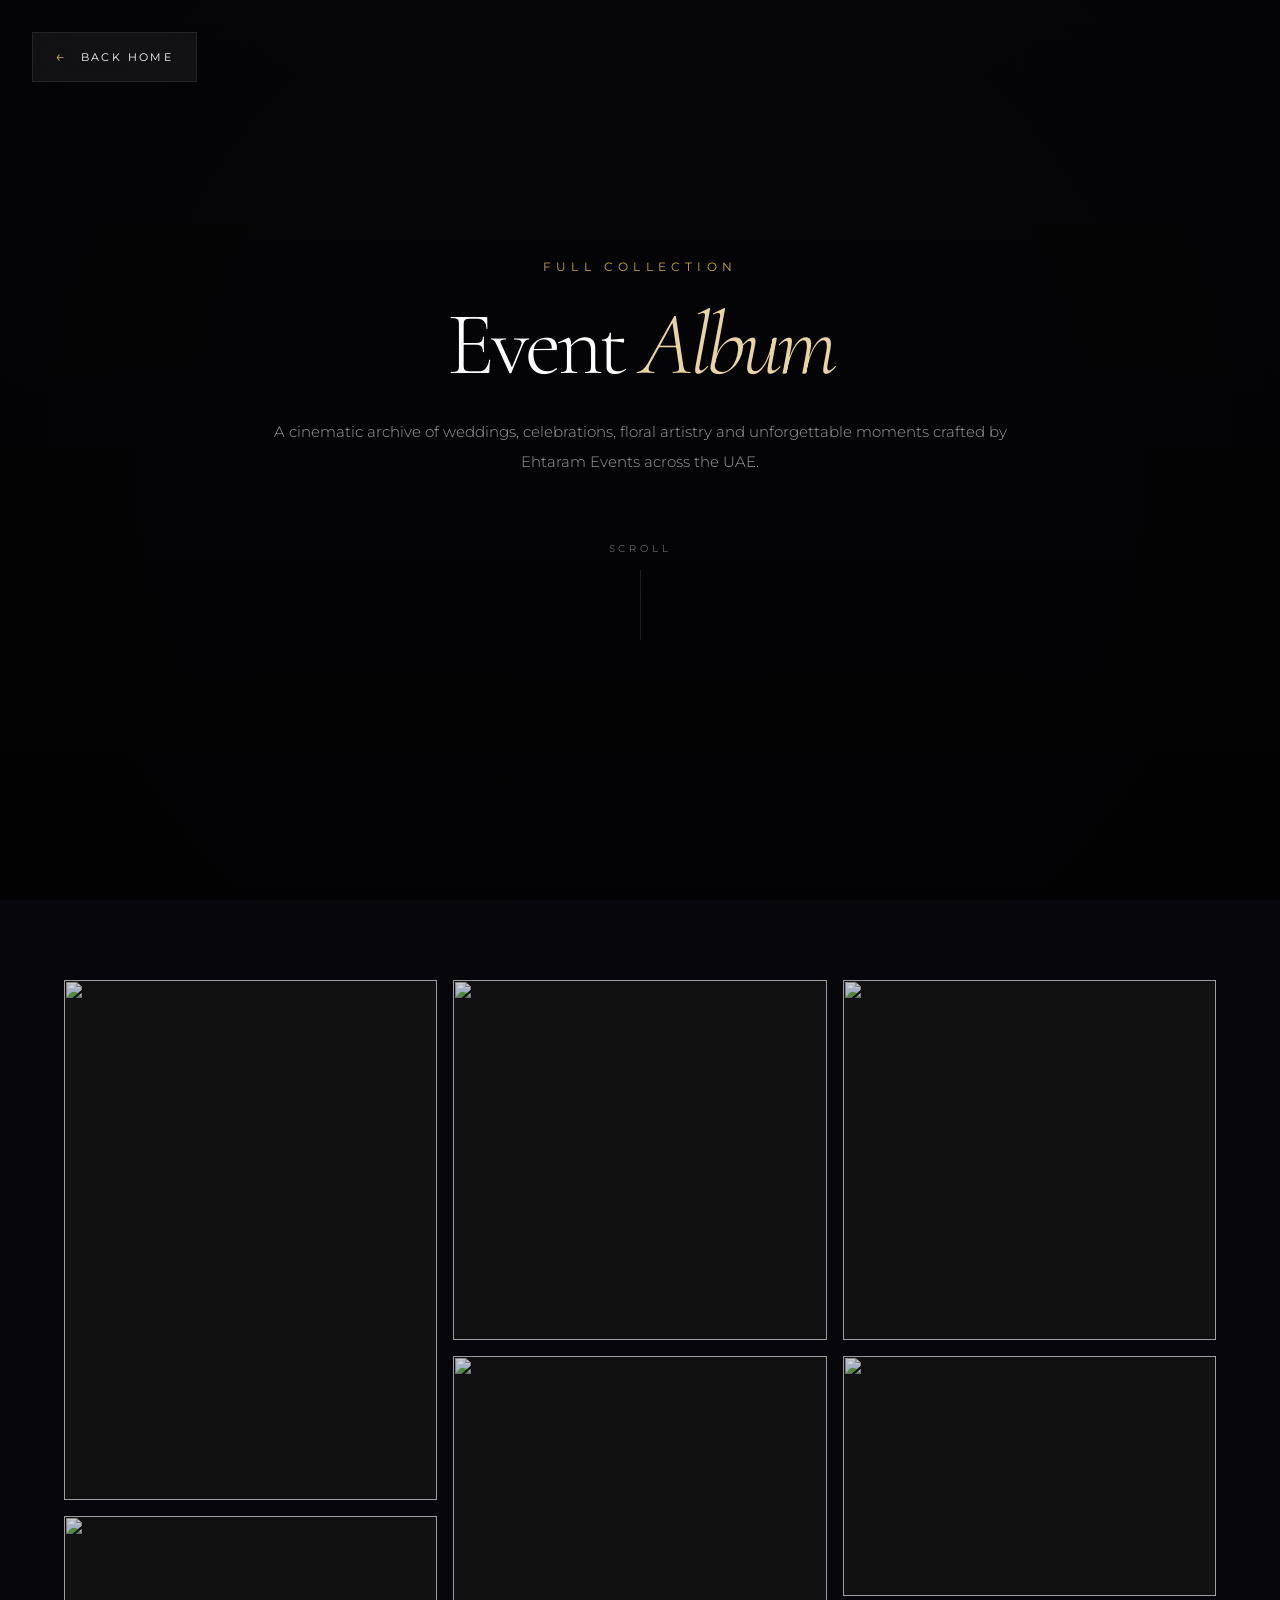
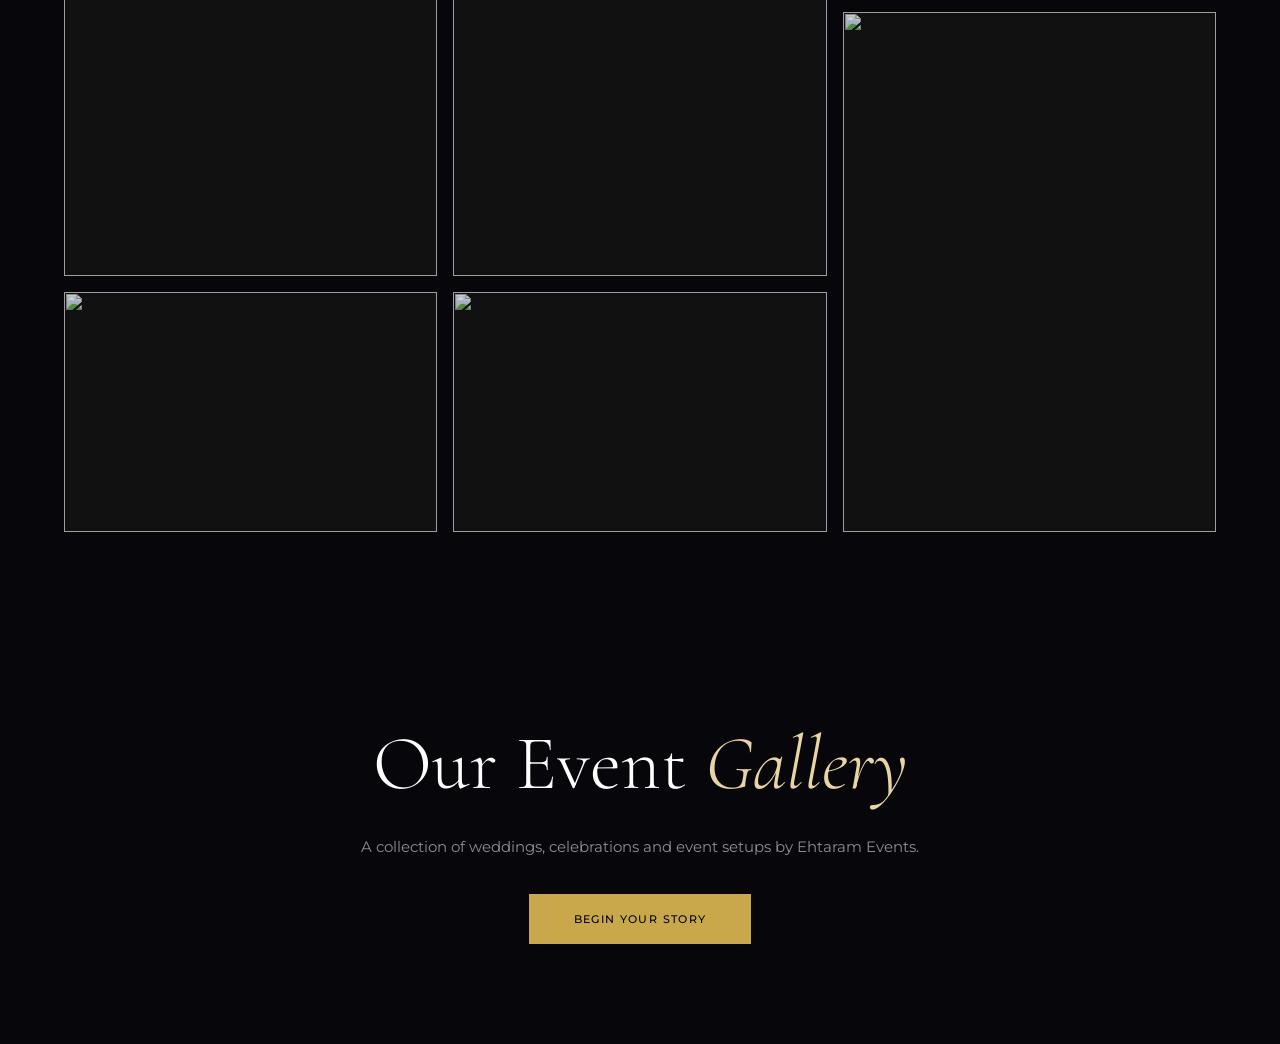
==== commit 7ab18abc: "main3" ====
--- a/album.html
+++ b/album.html
@@ -86,7 +86,7 @@
 }
 
 .back-home:hover{
-  transform:translateY(-4px);
+  transform:translateY(-2px);
 
   border-color:rgba(201,168,76,.35);
 
@@ -124,10 +124,7 @@
 
   object-fit:cover;
 
-  filter:
-    brightness(.55)
-    saturate(.85)
-    blur(1px);
+  filter:brightness(.75);
 
   transform:scale(1.04);
 }
@@ -153,54 +150,16 @@
 
 .album-hero::after{
   content:"";
-
   position:absolute;
   inset:0;
-
-  backdrop-filter:blur(10px);
-  -webkit-backdrop-filter:blur(10px);
-
-  background:
-
-    linear-gradient(
-      to bottom,
-      rgba(7,6,10,.18),
-      rgba(7,6,10,.72)
-    ),
-
-    radial-gradient(
-      circle at top left,
-      rgba(201,168,76,.10),
-      transparent 30%
-    ),
-
-    radial-gradient(
-      circle at bottom right,
-      rgba(255,255,255,.05),
-      transparent 40%
-    ),
-
-    radial-gradient(
-      circle at center,
-      transparent,
-      rgba(0,0,0,.38)
-    );
-}
-
-/* grain */
-
-.album-grain{
-  position:absolute;
-  inset:0;
-
-  opacity:.03;
-
-  background-image:url("https://grainy-gradients.vercel.app/noise.svg");
-
-  mix-blend-mode:overlay;
-
-  z-index:2;
-}
+  background:linear-gradient(
+    to bottom,
+    rgba(0,0,0,.25),
+    rgba(0,0,0,.65)
+  );
+}
+
+
 
 /* content */
 
@@ -225,7 +184,7 @@
 .album-title{
   font-family:'Cormorant Garamond',serif;
 
-  font-size:clamp(5rem,10vw,10rem);
+  font-size:clamp(3.5rem,7vw,6rem);
 
   font-weight:300;
 
@@ -327,7 +286,7 @@
 ========================= */
 
 .album-gallery{
-  padding:120px 5%;
+  padding:80px 5%;
 }
 
 /* masonry */
@@ -369,11 +328,7 @@
 /* hover */
 
 .gallery-item:hover img{
-  transform:scale(1.05);
-
-  filter:
-    brightness(1)
-    saturate(1);
+  filter:brightness(.95);
 }
 
 /* overlay */
@@ -430,17 +385,17 @@
 /* image sizing */
 
 .gallery-item.large img{
-  height:820px;
+  height:520px;
   object-fit:cover;
 }
 
 .gallery-item.medium img{
-  height:560px;
+  height:360px;
   object-fit:cover;
 }
 
 .gallery-item.small img{
-  height:380px;
+  height:240px;
   object-fit:cover;
 }
 
@@ -449,7 +404,7 @@
 ========================= */
 
 .album-cta{
-  padding:160px 5%;
+  padding:100px 5%;
 
   text-align:center;
 }
@@ -499,14 +454,14 @@
   font-size:.7rem;
   font-weight:500;
 
-  letter-spacing:.24em;
+  letter-spacing:.12em;
   text-transform:uppercase;
 
   transition:.4s ease;
 }
 
 .cta-btn:hover{
-  transform:translateY(-4px);
+  transform:translateY(-2px);
 
   background:var(--gold-light);
 }
@@ -571,7 +526,7 @@
   }
 
   .album-cta{
-    padding:120px 5%;
+    padding:80px 5%;
   }
 }
 
@@ -582,7 +537,7 @@
 
 <!-- BACK BUTTON -->
 
-<a href="index.html" class="back-home">
+<a href="index.html#gallery" class="back-home">
   <span>←</span>
   Back Home
 </a>
@@ -591,17 +546,8 @@
 
 <section class="album-hero">
 
-  <video
-    class="album-video"
-    autoplay
-    muted
-    loop
-    playsinline
-  >
-    <source src="assets/bg-video4.mp4" type="video/mp4">
-  </video>
-
-  <div class="album-grain"></div>
+
+  
 
   <div class="album-content">
 
@@ -739,13 +685,12 @@
 <section class="album-cta">
 
   <h2>
-    Every Frame Holds
-    <em>A Memory</em>
+    Our Event
+    <em>Gallery</em>
   </h2>
 
   <p>
-    From intimate ceremonies to grand cinematic receptions,
-    Ehtaram Events creates experiences designed to be remembered forever.
+    A collection of weddings, celebrations and event setups by Ehtaram Events.
   </p>
 
   <a href="index.html#contact" class="cta-btn">
